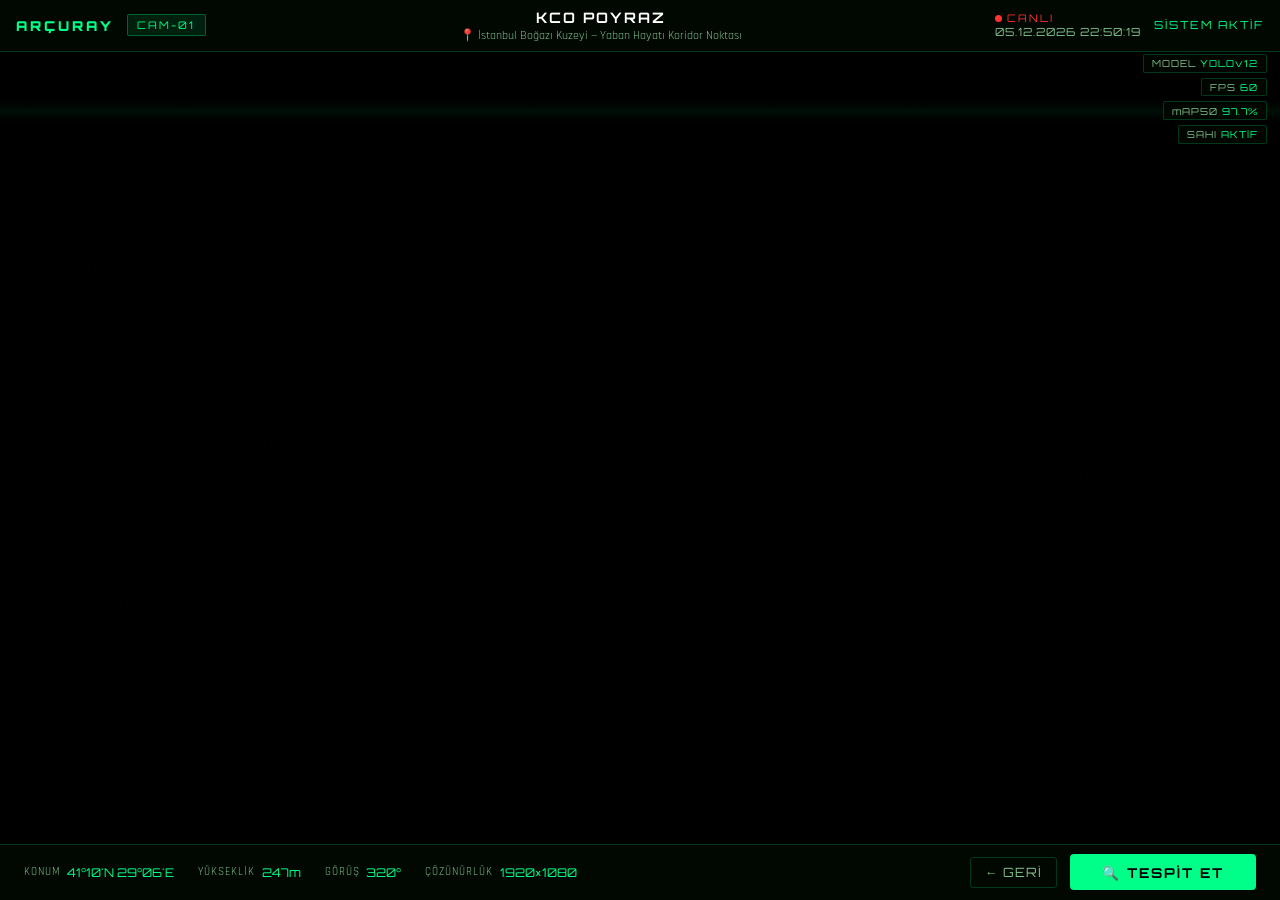
==== kamera1.html @ d2b01449 "ARÇURAY TEKNOCAK 2026 — MOBESE kamera izleme sistemi" ====
<!DOCTYPE html>
<html lang="tr">
<head>
<meta charset="UTF-8">
<meta name="viewport" content="width=device-width, initial-scale=1.0">
<title>ARÇURAY — CAM-01 KCO POYRAZ</title>
<link href="https://fonts.googleapis.com/css2?family=Orbitron:wght@400;700;900&family=Rajdhani:wght@300;400;600;700&display=swap" rel="stylesheet">
<link rel="stylesheet" href="camera-shared.css">
</head>
<body>
<div class="top-bar">
  <div class="top-left"><a class="top-logo" href="index.html">ARÇURAY</a><div class="cam-id-badge">CAM-01</div></div>
  <div class="top-center"><div class="cam-name-title">KCO POYRAZ</div><div class="cam-location">📍 İstanbul Boğazı Kuzeyi — Yaban Hayatı Koridor Noktası</div></div>
  <div class="top-right"><div><div class="live-badge"><div class="live-dot"></div>CANLI</div><div id="cam-clock">--:--:--</div></div><div id="status-text">SİSTEM AKTİF</div></div>
</div>
<div id="alert-bar"><span class="alert-icon">⚠️</span><div class="alert-text">YABAN HAYVANI TESPİT EDİLDİ — TİLKİ — KCO POYRAZ</div><span class="alert-icon">⚠️</span></div>
<div class="canvas-stats"><div class="stat-chip">MODEL <span>YOLOv12</span></div><div class="stat-chip">FPS <span>60</span></div><div class="stat-chip">mAP50 <span>97.7%</span></div><div class="stat-chip">SAHI <span>AKTİF</span></div></div>
<div class="canvas-wrap"><canvas id="cam-canvas"></canvas></div>
<div class="bottom-bar">
  <div class="bottom-info">
    <div class="info-item"><span class="info-label">KONUM</span><span class="info-val">41°10'N 29°06'E</span></div>
    <div class="info-item"><span class="info-label">YÜKSEKLİK</span><span class="info-val">247m</span></div>
    <div class="info-item"><span class="info-label">GÖRÜŞ</span><span class="info-val">320°</span></div>
    <div class="info-item"><span class="info-label">ÇÖZÜNÜRLÜK</span><span class="info-val">1920×1080</span></div>
  </div>
  <div class="bottom-actions"><a href="index.html" class="back-btn">← GERİ</a><button id="det-btn" onclick="triggerDetection()">🔍 TESPİT ET</button></div>
</div>
<div id="video-overlay">
  <div class="video-box">
    <div class="video-header"><div class="video-header-title">⚠️ YABAN HAYVANI TESPİT VİDEOSU — TİLKİ (Vulpes vulpes)</div><button class="close-video-btn" onclick="closeVideo()">✕ KAPAT</button></div>
    <div class="video-placeholder"><div class="vp-icon">🦊</div><h3>TİLKİ TESPİT EDİLDİ</h3><p>Vulpes vulpes — KCO Poyraz Noktası<br>Video eklemek için: <em style="color:var(--green)">video/tilki.mp4</em></p></div>
  </div>
  <div class="video-detection-info">
    <div class="det-info-item"><span class="dii-val">TİLKİ</span><span class="dii-label">Tespit Türü</span></div>
    <div class="det-info-item"><span class="dii-val">94.7%</span><span class="dii-label">Güven Skoru</span></div>
    <div class="det-info-item"><span class="dii-val">KCO POYRAZ</span><span class="dii-label">Kamera Noktası</span></div>
    <div class="det-info-item"><span class="dii-val" id="det-time">--:--:--</span><span class="dii-label">Tespit Zamanı</span></div>
  </div>
</div>
<script>const CAMERA_CFG={animal:'fox',animalLabel:'TİLKİ',confidence:94};document.getElementById('det-time').textContent=new Date().toLocaleTimeString('tr-TR');</script>
<script src="camera-shared.js"></script>
</body>
</html>
---- camera-shared.css ----
/* Shared CCTV camera page styles */
*{margin:0;padding:0;box-sizing:border-box}
:root{
  --green:#00ff88;--green2:#00cc66;--red:#ff3333;
  --dark:#050e05;--dark2:#0a1a0a;
  --text:#c8ffd4;--text2:#7fbf8a;
}
html,body{height:100%;overflow:hidden;background:#000;
  font-family:'Rajdhani',sans-serif;color:var(--text)}
.top-bar{position:fixed;top:0;left:0;right:0;z-index:50;
  display:flex;align-items:center;justify-content:space-between;
  background:rgba(2,8,2,.95);border-bottom:1px solid rgba(0,255,136,.2);
  padding:.5rem 1rem;gap:.5rem;flex-wrap:wrap}
.top-left{display:flex;align-items:center;gap:.8rem}
.top-logo{font-family:'Orbitron',sans-serif;font-size:.85rem;font-weight:900;
  color:var(--green);letter-spacing:3px;text-decoration:none}
.cam-id-badge{font-family:'Orbitron',sans-serif;font-size:.65rem;
  background:rgba(0,255,136,.1);border:1px solid rgba(0,255,136,.3);
  color:var(--green);padding:.2rem .6rem;border-radius:2px;letter-spacing:2px}
.top-center{text-align:center}
.cam-name-title{font-family:'Orbitron',sans-serif;font-size:.9rem;
  color:#fff;letter-spacing:2px;font-weight:700}
.cam-location{font-size:.75rem;color:var(--text2);margin-top:.1rem}
.top-right{display:flex;align-items:center;gap:.8rem;text-align:right}
.live-badge{display:flex;align-items:center;gap:.3rem;font-family:'Orbitron',sans-serif;
  font-size:.65rem;color:var(--red);letter-spacing:2px}
.live-dot{width:7px;height:7px;border-radius:50%;background:var(--red);
  animation:blink 1s infinite}
#cam-clock{font-family:'Orbitron',sans-serif;font-size:.7rem;color:var(--text2);
  letter-spacing:1px}
#status-text{font-family:'Orbitron',sans-serif;font-size:.7rem;
  color:var(--green);letter-spacing:2px;transition:.3s}
.canvas-wrap{position:fixed;top:44px;left:0;right:0;bottom:88px}
#cam-canvas{width:100%;height:100%;display:block}
.bottom-bar{position:fixed;bottom:0;left:0;right:0;z-index:50;
  display:flex;align-items:center;justify-content:space-between;
  background:rgba(2,8,2,.95);border-top:1px solid rgba(0,255,136,.2);
  padding:.6rem 1.5rem;gap:1rem;flex-wrap:wrap}
.bottom-info{display:flex;align-items:center;gap:1.5rem}
.info-item{display:flex;align-items:center;gap:.4rem;font-size:.8rem}
.info-label{color:var(--text2);letter-spacing:1px;font-size:.7rem}
.info-val{color:var(--green);font-family:'Orbitron',sans-serif;font-size:.75rem}
.bottom-actions{display:flex;align-items:center;gap:.8rem}
.back-btn{color:var(--text2);text-decoration:none;font-size:.8rem;
  border:1px solid rgba(0,255,136,.2);padding:.4rem .9rem;border-radius:3px;
  transition:.3s;font-family:'Orbitron',sans-serif;letter-spacing:1px}
.back-btn:hover{border-color:var(--green);color:var(--green)}
#det-btn{background:var(--green);color:#000;border:none;padding:.6rem 2rem;
  border-radius:4px;font-weight:700;font-family:'Orbitron',sans-serif;
  font-size:.85rem;letter-spacing:2px;cursor:pointer;transition:.3s}
#det-btn:hover:not(:disabled){background:var(--green2);
  box-shadow:0 0 20px rgba(0,255,136,.4)}
#det-btn:disabled{opacity:.6;cursor:not-allowed}
#alert-bar{display:none;position:fixed;top:44px;left:0;right:0;z-index:60;
  align-items:center;justify-content:center;gap:1rem;
  background:rgba(255,0,0,.15);border-bottom:2px solid var(--red);
  padding:.5rem 1rem;animation:alertPulse 1s infinite}
#alert-bar .alert-text{font-family:'Orbitron',sans-serif;font-size:.85rem;
  color:var(--red);letter-spacing:3px;font-weight:700}
#alert-bar .alert-icon{font-size:1.2rem;animation:blink .5s infinite}
.canvas-stats{position:fixed;top:54px;right:.8rem;z-index:40;
  display:flex;flex-direction:column;gap:.3rem;align-items:flex-end}
.stat-chip{background:rgba(2,8,2,.8);border:1px solid rgba(0,255,136,.2);
  border-radius:2px;padding:.15rem .5rem;font-family:'Orbitron',sans-serif;
  font-size:.6rem;color:var(--text2);letter-spacing:1px}
.stat-chip span{color:var(--green)}
#video-overlay{display:none;position:fixed;inset:0;z-index:200;
  background:rgba(0,0,0,.92);align-items:center;justify-content:center;
  flex-direction:column;gap:1.5rem;opacity:0;transition:opacity .4s}
.video-box{position:relative;max-width:min(900px,95vw);width:100%;
  background:#000;border:2px solid var(--green);border-radius:6px;overflow:hidden}
.video-box video{width:100%;display:block;max-height:65vh;object-fit:contain}
.video-placeholder{width:100%;height:55vh;display:flex;flex-direction:column;
  align-items:center;justify-content:center;gap:1rem;color:var(--text2)}
.video-placeholder .vp-icon{font-size:4rem}
.video-placeholder h3{font-family:'Orbitron',sans-serif;color:var(--red);
  font-size:1.2rem;letter-spacing:3px}
.video-placeholder p{font-size:.85rem;text-align:center;line-height:1.6;max-width:400px}
.video-header{padding:.6rem 1rem;display:flex;align-items:center;justify-content:space-between;
  background:rgba(255,0,0,.1);border-bottom:1px solid rgba(255,51,51,.3)}
.video-header-title{font-family:'Orbitron',sans-serif;font-size:.8rem;
  color:var(--red);letter-spacing:2px}
.close-video-btn{background:transparent;border:1px solid rgba(255,255,255,.2);
  color:#fff;padding:.3rem .8rem;border-radius:3px;cursor:pointer;
  font-family:'Orbitron',sans-serif;font-size:.75rem;transition:.3s}
.close-video-btn:hover{border-color:var(--red);color:var(--red)}
.video-detection-info{display:flex;gap:2rem;justify-content:center;flex-wrap:wrap}
.det-info-item{text-align:center;font-size:.8rem}
.det-info-item .dii-val{font-family:'Orbitron',sans-serif;color:var(--green);
  font-size:1.1rem;font-weight:700;display:block}
.det-info-item .dii-label{color:var(--text2)}
@keyframes blink{0%,100%{opacity:1}50%{opacity:0}}
@keyframes alertPulse{0%,100%{background:rgba(255,0,0,.15)}50%{background:rgba(255,0,0,.25)}}
@media(max-width:600px){
  .canvas-wrap{bottom:100px}
  .bottom-bar{padding:.5rem;flex-direction:column;gap:.5rem;bottom:0}
  .bottom-info{display:none}
  .top-center{display:none}
  #det-btn{width:100%;text-align:center}
  .canvas-stats{display:none}
}
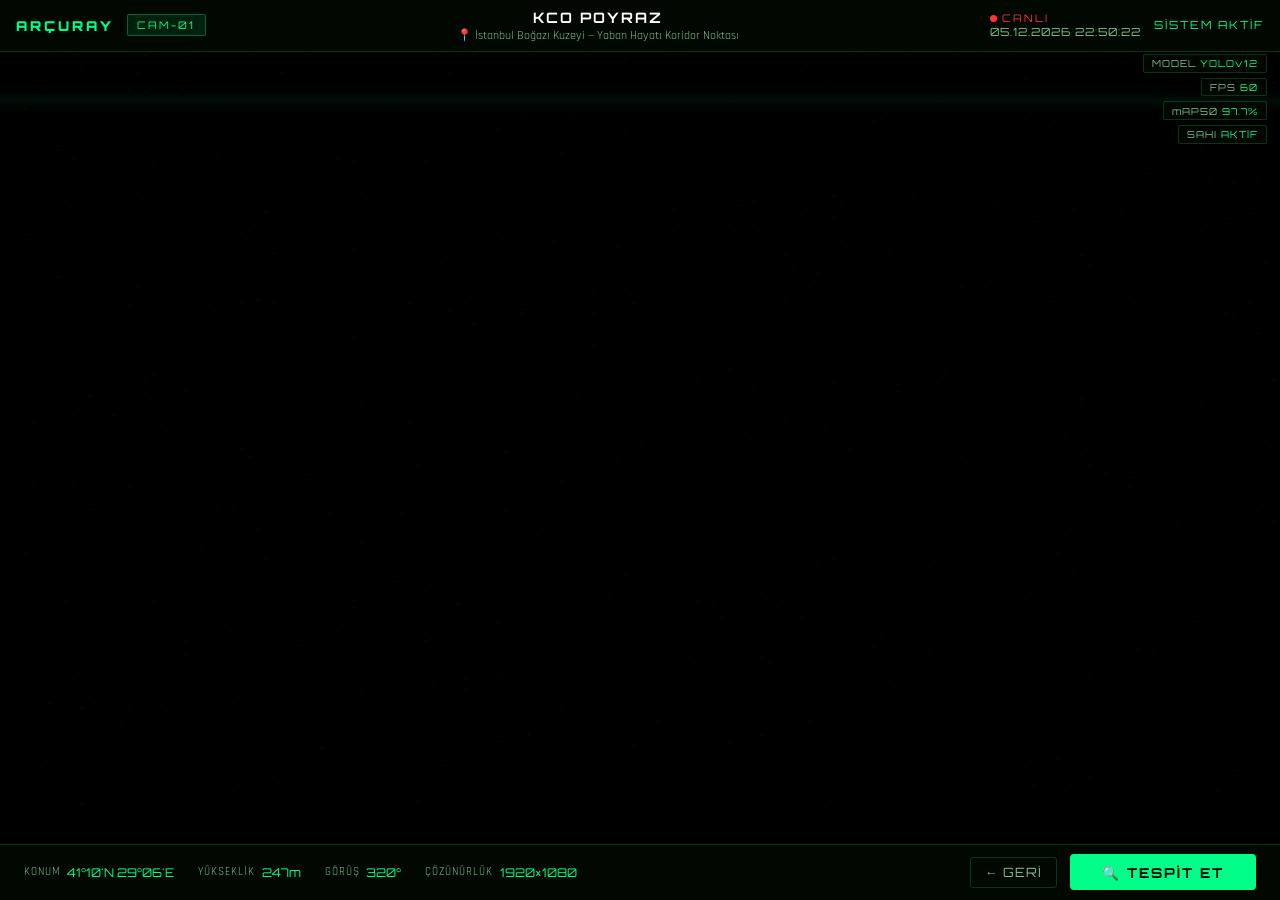
==== commit d99eab07: "ARÇURAY TEKNOCAK 2026 — MOBESE kamera izleme sistemi Ana sayfa + 5 adet MOBESE kamera sayfası oluştu" ====
--- a/kamera1.html
+++ b/kamera1.html
@@ -8,14 +8,47 @@
 <link rel="stylesheet" href="camera-shared.css">
 </head>
 <body>
+
+<!-- TOP BAR -->
 <div class="top-bar">
-  <div class="top-left"><a class="top-logo" href="index.html">ARÇURAY</a><div class="cam-id-badge">CAM-01</div></div>
-  <div class="top-center"><div class="cam-name-title">KCO POYRAZ</div><div class="cam-location">📍 İstanbul Boğazı Kuzeyi — Yaban Hayatı Koridor Noktası</div></div>
-  <div class="top-right"><div><div class="live-badge"><div class="live-dot"></div>CANLI</div><div id="cam-clock">--:--:--</div></div><div id="status-text">SİSTEM AKTİF</div></div>
+  <div class="top-left">
+    <a class="top-logo" href="index.html">ARÇURAY</a>
+    <div class="cam-id-badge">CAM-01</div>
+  </div>
+  <div class="top-center">
+    <div class="cam-name-title">KCO POYRAZ</div>
+    <div class="cam-location">📍 İstanbul Boğazı Kuzeyi — Yaban Hayatı Koridor Noktası</div>
+  </div>
+  <div class="top-right">
+    <div>
+      <div class="live-badge"><div class="live-dot"></div>CANLI</div>
+      <div id="cam-clock">--:--:--</div>
+    </div>
+    <div id="status-text">SİSTEM AKTİF</div>
+  </div>
 </div>
-<div id="alert-bar"><span class="alert-icon">⚠️</span><div class="alert-text">YABAN HAYVANI TESPİT EDİLDİ — TİLKİ — KCO POYRAZ</div><span class="alert-icon">⚠️</span></div>
-<div class="canvas-stats"><div class="stat-chip">MODEL <span>YOLOv12</span></div><div class="stat-chip">FPS <span>60</span></div><div class="stat-chip">mAP50 <span>97.7%</span></div><div class="stat-chip">SAHI <span>AKTİF</span></div></div>
-<div class="canvas-wrap"><canvas id="cam-canvas"></canvas></div>
+
+<!-- ALERT BAR -->
+<div id="alert-bar">
+  <span class="alert-icon">⚠️</span>
+  <div class="alert-text">YABAN HAYVANI TESPİT EDİLDİ — TİLKİ — KCO POYRAZ</div>
+  <span class="alert-icon">⚠️</span>
+</div>
+
+<!-- CANVAS STATS -->
+<div class="canvas-stats">
+  <div class="stat-chip">MODEL <span>YOLOv12</span></div>
+  <div class="stat-chip">FPS <span>60</span></div>
+  <div class="stat-chip">mAP50 <span>97.7%</span></div>
+  <div class="stat-chip">SAHI <span>AKTİF</span></div>
+</div>
+
+<!-- MAIN CANVAS -->
+<div class="canvas-wrap">
+  <canvas id="cam-canvas"></canvas>
+</div>
+
+<!-- BOTTOM BAR -->
 <div class="bottom-bar">
   <div class="bottom-info">
     <div class="info-item"><span class="info-label">KONUM</span><span class="info-val">41°10'N 29°06'E</span></div>
@@ -23,12 +56,27 @@
     <div class="info-item"><span class="info-label">GÖRÜŞ</span><span class="info-val">320°</span></div>
     <div class="info-item"><span class="info-label">ÇÖZÜNÜRLÜK</span><span class="info-val">1920×1080</span></div>
   </div>
-  <div class="bottom-actions"><a href="index.html" class="back-btn">← GERİ</a><button id="det-btn" onclick="triggerDetection()">🔍 TESPİT ET</button></div>
+  <div class="bottom-actions">
+    <a href="index.html" class="back-btn">← GERİ</a>
+    <button id="det-btn" onclick="triggerDetection()">🔍 TESPİT ET</button>
+  </div>
 </div>
+
+<!-- VIDEO OVERLAY -->
 <div id="video-overlay">
   <div class="video-box">
-    <div class="video-header"><div class="video-header-title">⚠️ YABAN HAYVANI TESPİT VİDEOSU — TİLKİ (Vulpes vulpes)</div><button class="close-video-btn" onclick="closeVideo()">✕ KAPAT</button></div>
-    <div class="video-placeholder"><div class="vp-icon">🦊</div><h3>TİLKİ TESPİT EDİLDİ</h3><p>Vulpes vulpes — KCO Poyraz Noktası<br>Video eklemek için: <em style="color:var(--green)">video/tilki.mp4</em></p></div>
+    <div class="video-header">
+      <div class="video-header-title">⚠️ YABAN HAYVANI TESPİT VİDEOSU — TİLKİ (Vulpes vulpes)</div>
+      <button class="close-video-btn" onclick="closeVideo()">✕ KAPAT</button>
+    </div>
+    <!-- Video dosyanızı buraya ekleyin: <video src="videos/tilki.mp4" autoplay loop controls></video> -->
+    <div class="video-placeholder">
+      <div class="vp-icon">🦊</div>
+      <h3>TİLKİ TESPİT EDİLDİ</h3>
+      <p>Vulpes vulpes — KCO Poyraz Noktası<br>
+      Demo videosunu eklemek için video.src değerini güncelleyin.<br>
+      <em style="color:var(--green);font-size:.75rem">video/tilki.mp4</em></p>
+    </div>
   </div>
   <div class="video-detection-info">
     <div class="det-info-item"><span class="dii-val">TİLKİ</span><span class="dii-label">Tespit Türü</span></div>
@@ -37,7 +85,15 @@
     <div class="det-info-item"><span class="dii-val" id="det-time">--:--:--</span><span class="dii-label">Tespit Zamanı</span></div>
   </div>
 </div>
-<script>const CAMERA_CFG={animal:'fox',animalLabel:'TİLKİ',confidence:94};document.getElementById('det-time').textContent=new Date().toLocaleTimeString('tr-TR');</script>
+
+<script>
+const CAMERA_CFG = {
+  animal: 'fox',
+  animalLabel: 'TİLKİ',
+  confidence: 94
+};
+document.getElementById('det-time').textContent = new Date().toLocaleTimeString('tr-TR');
+</script>
 <script src="camera-shared.js"></script>
 </body>
-</html>+</html>
--- a/camera-shared.css
+++ b/camera-shared.css
@@ -7,6 +7,8 @@
 }
 html,body{height:100%;overflow:hidden;background:#000;
   font-family:'Rajdhani',sans-serif;color:var(--text)}
+
+/* TOP BAR */
 .top-bar{position:fixed;top:0;left:0;right:0;z-index:50;
   display:flex;align-items:center;justify-content:space-between;
   background:rgba(2,8,2,.95);border-bottom:1px solid rgba(0,255,136,.2);
@@ -30,8 +32,12 @@
   letter-spacing:1px}
 #status-text{font-family:'Orbitron',sans-serif;font-size:.7rem;
   color:var(--green);letter-spacing:2px;transition:.3s}
+
+/* MAIN CANVAS */
 .canvas-wrap{position:fixed;top:44px;left:0;right:0;bottom:88px}
 #cam-canvas{width:100%;height:100%;display:block}
+
+/* BOTTOM BAR */
 .bottom-bar{position:fixed;bottom:0;left:0;right:0;z-index:50;
   display:flex;align-items:center;justify-content:space-between;
   background:rgba(2,8,2,.95);border-top:1px solid rgba(0,255,136,.2);
@@ -51,6 +57,8 @@
 #det-btn:hover:not(:disabled){background:var(--green2);
   box-shadow:0 0 20px rgba(0,255,136,.4)}
 #det-btn:disabled{opacity:.6;cursor:not-allowed}
+
+/* ALERT BAR */
 #alert-bar{display:none;position:fixed;top:44px;left:0;right:0;z-index:60;
   align-items:center;justify-content:center;gap:1rem;
   background:rgba(255,0,0,.15);border-bottom:2px solid var(--red);
@@ -58,12 +66,16 @@
 #alert-bar .alert-text{font-family:'Orbitron',sans-serif;font-size:.85rem;
   color:var(--red);letter-spacing:3px;font-weight:700}
 #alert-bar .alert-icon{font-size:1.2rem;animation:blink .5s infinite}
+
+/* OVERLAY STATS (top-right of canvas) */
 .canvas-stats{position:fixed;top:54px;right:.8rem;z-index:40;
   display:flex;flex-direction:column;gap:.3rem;align-items:flex-end}
 .stat-chip{background:rgba(2,8,2,.8);border:1px solid rgba(0,255,136,.2);
   border-radius:2px;padding:.15rem .5rem;font-family:'Orbitron',sans-serif;
   font-size:.6rem;color:var(--text2);letter-spacing:1px}
 .stat-chip span{color:var(--green)}
+
+/* VIDEO OVERLAY */
 #video-overlay{display:none;position:fixed;inset:0;z-index:200;
   background:rgba(0,0,0,.92);align-items:center;justify-content:center;
   flex-direction:column;gap:1.5rem;opacity:0;transition:opacity .4s}
@@ -89,8 +101,12 @@
 .det-info-item .dii-val{font-family:'Orbitron',sans-serif;color:var(--green);
   font-size:1.1rem;font-weight:700;display:block}
 .det-info-item .dii-label{color:var(--text2)}
+
+/* ANIMATIONS */
 @keyframes blink{0%,100%{opacity:1}50%{opacity:0}}
 @keyframes alertPulse{0%,100%{background:rgba(255,0,0,.15)}50%{background:rgba(255,0,0,.25)}}
+
+/* MOBILE */
 @media(max-width:600px){
   .canvas-wrap{bottom:100px}
   .bottom-bar{padding:.5rem;flex-direction:column;gap:.5rem;bottom:0}
@@ -98,4 +114,4 @@
   .top-center{display:none}
   #det-btn{width:100%;text-align:center}
   .canvas-stats{display:none}
-}+}
